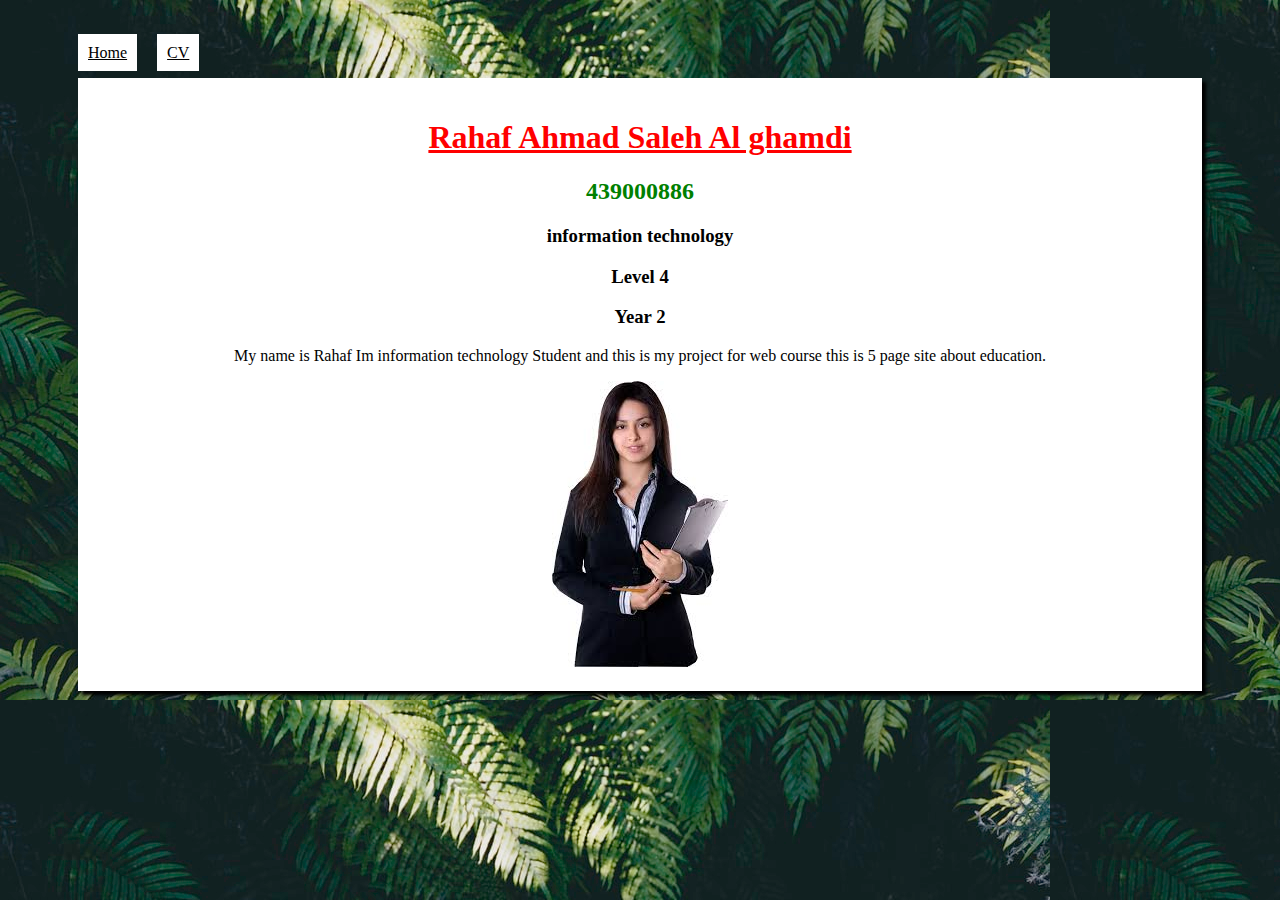
==== index.html @ 9f783b46 "k" ====
<!DOCTYPE html>

<head>
    <meta charset="utf-8">
    <title>project</title>
    <link rel="stylesheet" href="style.css" />
</head>

<body>
    <ul>
        <li>
            <a href="home.html" type="button">Home</a>
        </li>
        <li>
            <a href="cv.html">CV</a>
    
        </li>
    </ul>
    
    <div id="myname">
        <h1>Rahaf Ahmad Saleh Al ghamdi</h1>
        <h2>439000886</h2>
        <h3>information technology</h3>
        <h3>Level 4</h3>
        <h3>Year 2</h3>
        <p>My name is Rahaf Im information technology Student and this is my project for web course
            this is 5 page site about education.
        </p>
        <img src="download.jpg" alt="">

    </div>
</body>

</html>
---- style.css ----
body{
    background-image:url("background.jpg");
padding:20px;
}
#myname{
    margin: 0 auto;
    background-color:white;
    text-align: center;
    padding:20px;
    box-shadow:4px 4px 3px black;	
    margin:50px;
	
}
h1{
    text-decoration: underline;
    color:red;
}
h2{
    color:green
}
p{
    font-size:18
}
ul{
   
    list-style-type: none;
}
li{
    float: left;
}
a{
    color: white;

    background-color:white;
    text-align: center;
    color:black;
    border-width:1px;
    border-color:black;
    padding:10px;
    margin:10px;
}
#personalinfo{
    background-color:white;
    border-width:1px;
    border-color:black;
    margin:20px;
    width:600px;
    margin:50px;
    padding:20px;
    text-align: center;
}
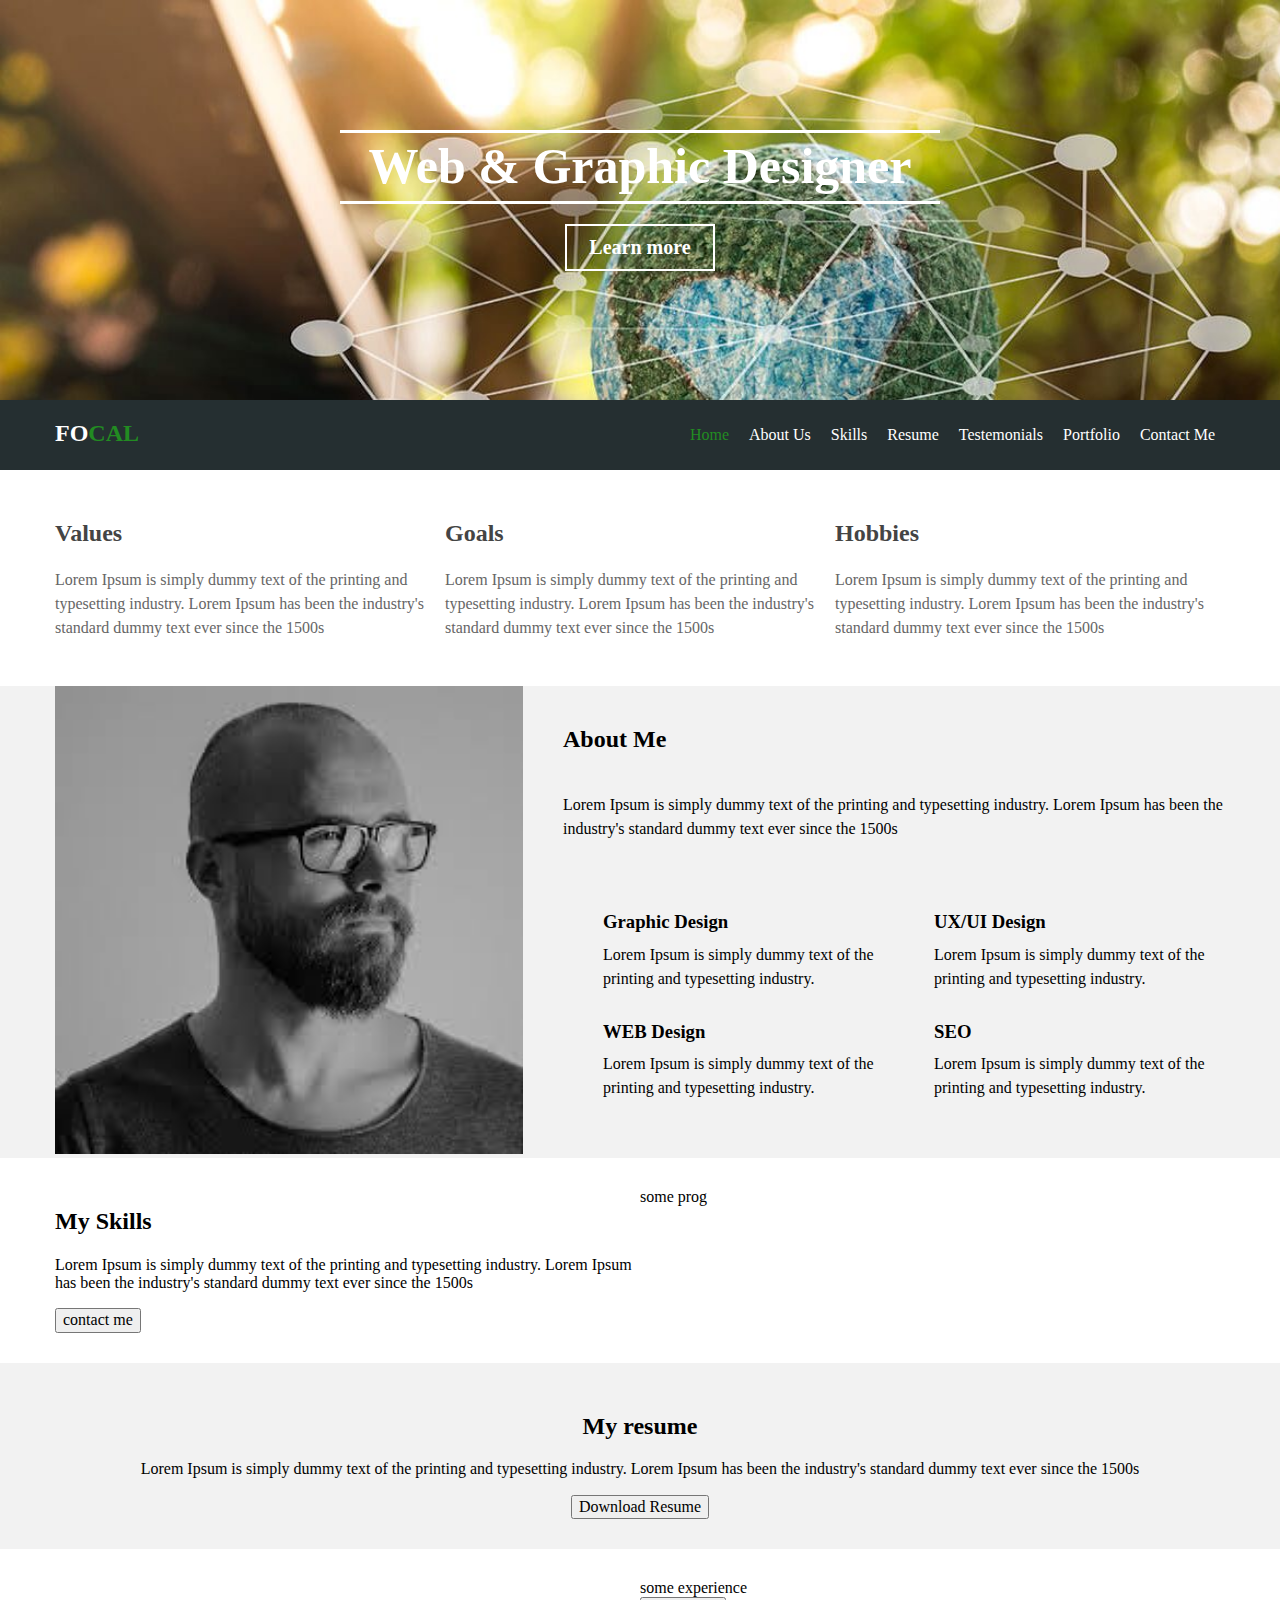
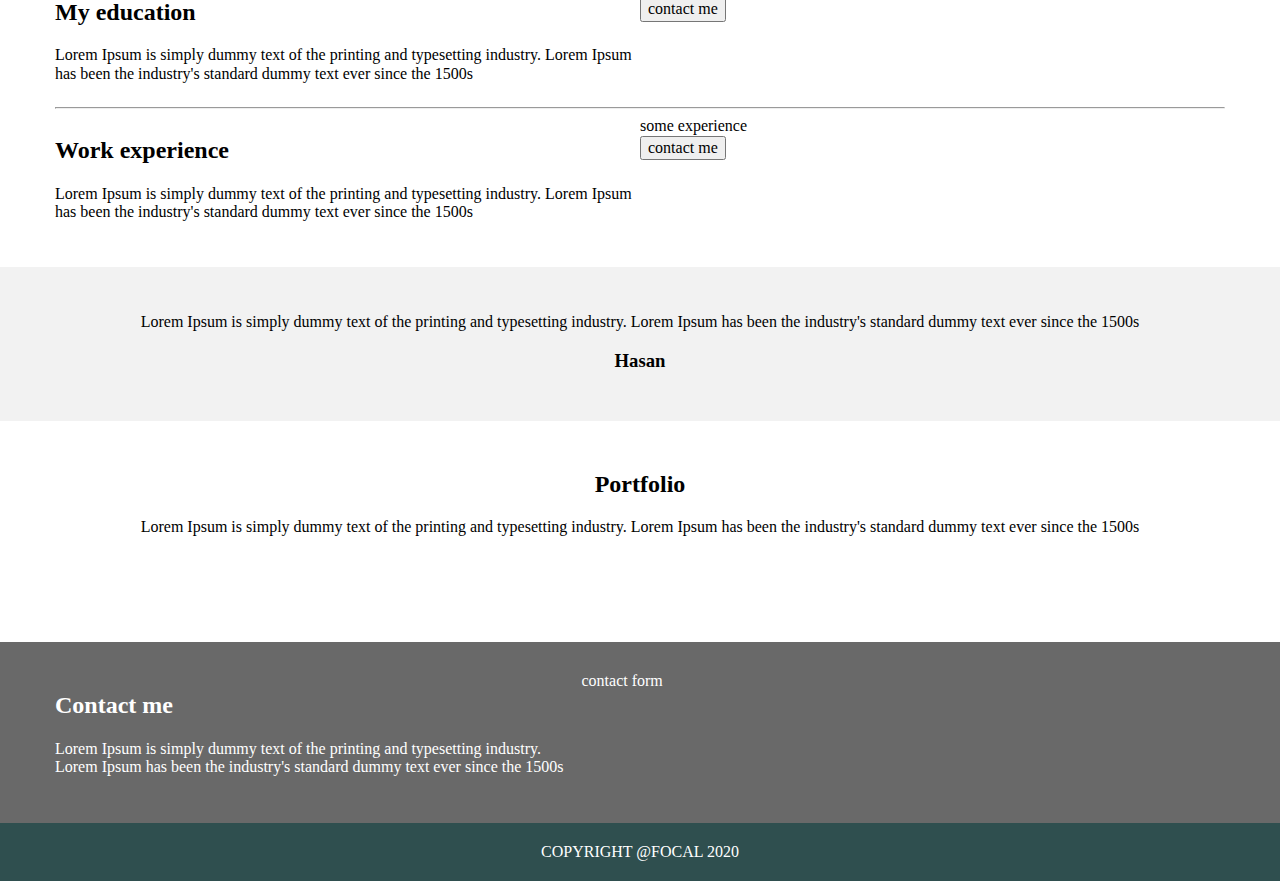
==== commit 4e77d7c8: "up" ====
--- a/index.html
+++ b/index.html
@@ -1,34 +1,201 @@
 <!DOCTYPE html>
+<html lang="en">
+    <head>
+        <meta charset="utf-8">
+        <title>PSD2HTML[1]</title>
+        <link rel="stylesheet" href="css/normalize.css">
+        <link rel="stylesheet" href="css/style.css">
+    </head>
+    <body>
+        <div class="header">
+            <div class="slider">
+                <div class="container">
+                    <div class="intro">
+                        <h2>Web &amp; Graphic Designer</h2>
+                        <button>Learn more</button>
+                    </div>   
+                </div>
+            </div>
+            
+            <div class="navbar">
+                <div class="container">
+                    <h2>FO<span>CAL</span></h2>
+                    <ul>
+                        <li class="active"><a href = "#">Home</a></li>
+                        <li><a href = "#">About Us</a></li>
+                        <li><a href = "#">Skills</a></li>
+                        <li><a href = "#">Resume</a></li>
+                        <li><a href = "#">Testemonials</a></li>
+                        <li><a href = "#">Portfolio</a></li>
+                        <li><a href = "#">Contact Me</a></li>
+                    </ul>
+                </div>
+            </div>
+        </div>
+        
+        <!-- Start Features -->
+        <div class="features">
+            <div class="container">
+                <div class="feat">
+                    <h2>Values</h2>
+                    <p>Lorem Ipsum is simply dummy text of the printing and typesetting industry. Lorem Ipsum has been the industry's standard dummy text ever since the 1500s</p>
+                </div>
+                
+                <div class="feat">
+                    <h2>Goals</h2>
+                    <p>Lorem Ipsum is simply dummy text of the printing and typesetting industry. Lorem Ipsum has been the industry's standard dummy text ever since the 1500s</p>
+                </div>
+                
+                <div class="feat">
+                    <h2>Hobbies</h2>
+                    <p>Lorem Ipsum is simply dummy text of the printing and typesetting industry. Lorem Ipsum has been the industry's standard dummy text ever since the 1500s</p>
+                </div>
+            </div>
+        </div>
+        <!-- End Features -->
+        
+        
+        <!-- Start About me -->
+        
+        <div class="about_me">
+            <div class="container">
+            
+                <div class="image">
+                    <img src="images/download.jpg" alt="test">
+                </div>
+                
+                <div class="info">
+                    <h2>About Me</h2>
+                    <p>Lorem Ipsum is simply dummy text of the printing and typesetting industry. Lorem Ipsum has been the industry's standard dummy text ever since the 1500s</p>
+                    <div class="hobbies">
+                        <div> 
+                            <h3>Graphic Design</h3>
+                            <p>Lorem Ipsum is simply dummy text of the printing and typesetting industry.</p>
+                        </div>
+                        <div> 
+                            <h3>UX/UI Design</h3>
+                            <p>Lorem Ipsum is simply dummy text of the printing and typesetting industry.</p>
+                        </div>
+                        <div> 
+                            <h3>WEB Design</h3>
+                            <p>Lorem Ipsum is simply dummy text of the printing and typesetting industry.</p>
+                        </div>
+                        <div> 
+                            <h3>SEO</h3>
+                            <p>Lorem Ipsum is simply dummy text of the printing and typesetting industry.</p>
+                        </div>
+                    </div>
+                </div>
+            </div>
+        
+        </div>
+        <!-- End About me -->
+        
+        <!-- start skills -->
+        <div class="my-skills">
+            <div class="container">
+                <div class="skills">
+                    <h2>My Skills</h2>
+                    <p>Lorem Ipsum is simply dummy text of the printing and typesetting industry. Lorem Ipsum has been the industry's standard dummy text ever since the 1500s</p>
+                    <button>contact me</button>
+                </div>
+                <div class="progress">
+                    some prog
+                </div>
+            </div>
+        </div>
+        <!-- End skills -->
+        
+        <!-- Start Resume -->
+        <div class="resume">
+            <div class="container">
+                <h2>My resume</h2>
+                <p>Lorem Ipsum is simply dummy text of the printing and typesetting industry. Lorem Ipsum has been the industry's standard dummy text ever since the 1500s</p>
+                <button>Download Resume</button>
+            </div>
+        </div>
+        <!-- End Resume -->
+        
+        <!-- start education -->
+        <div class="my-education">
+            <div class="container">
+                <div class="main">
+                    <h2>My education</h2>
+                    <p>Lorem Ipsum is simply dummy text of the printing and typesetting industry. Lorem Ipsum has been the industry's standard dummy text ever since the 1500s</p>
+                    
+                </div>
+                <div class="exp">
+                    <div>some experience</div>
+                    <button>contact me</button>
+                </div>
+                <div class="clearfix"></div>
+                <hr>
+                <div class="main">
+                    <h2>Work experience</h2>
+                    <p>Lorem Ipsum is simply dummy text of the printing and typesetting industry. Lorem Ipsum has been the industry's standard dummy text ever since the 1500s</p>
+                    
+                </div>
+                <div class="exp">
+                    <div>some experience</div>
+                    <button>contact me</button>
+                </div>
+            </div>
+        </div>
+        <!-- End education -->
+        
+        <!-- Start testemonial -->
+        <div class="testemonial">
+            <div class="container">
+                <p>Lorem Ipsum is simply dummy text of the printing and typesetting industry. Lorem Ipsum has been the industry's standard dummy text ever since the 1500s</p>
+                <h3>Hasan</h3>
+            </div>
+        </div>
 
-<head>
-    <meta charset="utf-8">
-    <title>project</title>
-    <link rel="stylesheet" href="style.css" />
-</head>
+        <!-- end testemonial -->
 
-<body>
-    <ul>
-        <li>
-            <a href="home.html" type="button">Home</a>
-        </li>
-        <li>
-            <a href="cv.html">CV</a>
-    
-        </li>
-    </ul>
-    
-    <div id="myname">
-        <h1>Rahaf Ahmad Saleh Al ghamdi</h1>
-        <h2>439000886</h2>
-        <h3>information technology</h3>
-        <h3>Level 4</h3>
-        <h3>Year 2</h3>
-        <p>My name is Rahaf Im information technology Student and this is my project for web course
-            this is 5 page site about education.
-        </p>
-        <img src="download.jpg" alt="">
-
-    </div>
-</body>
-
+        <!-- Start protfolio -->
+        <div class="portofio">
+            <div class="container">
+                <div class="protfolio-de">
+                    <h2>Portfolio</h2>
+                    <p>Lorem Ipsum is simply dummy text of the printing and typesetting industry. Lorem Ipsum has been the industry's standard dummy text ever since the 1500s</p>
+                </div>
+                <div class="our-work">
+                    <div><img src="http://placehold.it/300/300" alt=""></div>
+                    <div><img src="http://placehold.it/300/300" alt=""></div>
+                    <div><img src="http://placehold.it/300/300" alt=""></div>
+                    <div><img src="http://placehold.it/300/300" alt=""></div>
+                    <div><img src="http://placehold.it/300/300" alt=""></div>
+                    <div><img src="http://placehold.it/300/300" alt=""></div>
+                    <div><img src="http://placehold.it/300/300" alt=""></div>
+                    <div><img src="http://placehold.it/300/300" alt=""></div>
+                    <div><img src="http://placehold.it/300/300" alt=""></div>
+                </div>
+            </div>
+        </div>
+        <!-- end protfolio -->
+        
+        <!-- Start contact me -->
+        <div class="contact">
+            <div class="container">
+                <div class="contact-info">
+                    <h2>Contact me</h2>
+                    <p>Lorem Ipsum is simply dummy text of the printing and typesetting industry. Lorem Ipsum has been the industry's standard dummy text ever since the 1500s</p>
+                </div>
+                <div class="contact-form">
+                   contact form 
+                </div>
+            </div>
+        </div>
+        <!-- end contact me -->
+        
+        <!-- Start footer -->
+        
+        <div class="footer">
+            <div class="container">
+                COPYRIGHT &#64;FOCAL 2020
+            </div>
+        </div>
+        <!-- end footer -->
+    </body>
 </html>--- a/css/style.css
+++ b/css/style.css
@@ -0,0 +1,237 @@
+
+body
+{
+    background-color: #eee;
+}
+
+.container
+{
+    width: 1170px;
+    margin: auto
+}
+
+.clearfix{
+    clear: both
+}
+/* Start header*/
+
+.header .slider{
+    background-image:url('../images/company-through-digital-transformation-bg-1-1170x600.jpg');
+    background-size: cover;
+    height: 400px
+}
+.header .slider .intro{
+    color: white;
+    text-align: center;
+    padding-top: 130px
+}
+.header .slider .intro h2{
+    margin: 0 auto;
+    font-size: 50px;
+    width: 600px;
+    border-top: 3px solid #fff;
+    border-bottom: 3px solid #fff;
+    padding: 5px 0
+}
+
+.header .slider .intro button{
+    background: none;
+    width: 150px;
+    color: white;
+    margin-top: 20px;
+    font-size: 20px;
+    border: 2px solid #fff;
+    font-weight: bold;
+    padding: 10px 20px
+}
+.header .navbar{
+    background-color: #252f31;
+    color: #fff;
+    overflow: hidden
+}
+.header .navbar h2{
+    float: left;
+    text-transform: uppercase
+}
+.header .navbar h2 span{color:forestgreen}
+.header .navbar ul{
+    list-style: none;
+    padding-left: 0;
+    overflow: hidden;
+    float: right
+}
+.header .navbar ul li{
+    float: left ;
+    padding:  10px
+}
+.header .navbar ul li a{
+    color: white;
+    text-decoration: none;
+}
+.header .navbar ul li.active a,
+.header .navbar ul li a:hover{
+    color: forestgreen
+}
+
+/* End header */
+
+/* Start Features*/
+.features{
+    overflow: hidden;
+    background-color: white;
+    padding-bottom: 30px;
+    padding-top: 30px
+}
+
+.features .feat {
+    width: 33.3333%;
+    float: left
+}
+.features .feat h2{
+    text-transform: capitalize;
+    color: #444
+}
+.features .feat p{
+    line-height: 1.5;
+    color: #666;
+    
+}
+/* End Features */
+
+
+/* Start About me */
+.about_me {
+    background-color: #f2f2f2;
+    overflow: hidden
+    
+}
+
+.about_me .image{
+    float: left;
+    width:40%
+}
+
+.about_me .image img { width: 100%}
+.about_me .info {
+    float: left;
+    width : 60%
+}
+.about_me .info h2{
+    margin: 40px 0 40px 40px
+}
+.about_me .info >p{
+    margin: 0 0 10px 40px;
+    line-height: 1.5
+}
+.about_me .info .hobbies{
+    margin:50px 0 10px 40px;
+    overflow: hidden
+}
+.about_me .info .hobbies h3{
+    margin:20px 0 10px 40px
+}
+.about_me .info .hobbies p{
+    margin: 10px 0 10px 40px;
+    line-height: 1.5
+}
+.about_me .info .hobbies >div{
+    overflow: hidden;
+    float: left;
+    width: 50%
+}
+/* End About me */
+
+/* start my skills */
+.my-skills{
+    background-color: white;
+    padding-top: 30px;
+    padding-bottom: 30px;
+    overflow: hidden
+    
+}
+.my-skills .skills,
+.my-skills .progress{
+    float: left;
+    width: 50%
+}
+/* end my skills */
+
+/* start my resume */
+.resume{
+    background-color: #f2f2f2;
+    padding-top: 30px;
+    padding-bottom: 30px;
+    text-align: center
+}
+/* end my resume */
+
+/* start my education */
+.my-education{
+    background-color: white;
+    padding-top: 30px;
+    padding-bottom: 30px;
+    overflow: hidden
+    
+}
+.my-education .main,
+.my-education .exp{
+    float: left;
+    width: 50%
+}
+/* end my education */
+
+/* start my testemonial */
+.testemonial{
+    background-color: #f2f2f2;
+    padding-top: 30px;
+    padding-bottom: 30px;
+    text-align: center
+}
+/* end my testemonial */
+
+/* start my portofio */
+.portofio{
+    overflow: hidden;
+    background-color: white
+}
+
+.portofio .protfolio-de{
+    padding-top: 30px;
+    padding-bottom: 30px;
+    text-align: center
+}
+.portofio .our-work img{
+    width: 30%;
+    float: left;
+    padding: 10px
+}
+
+/* end my portofio */
+
+/* start contact me */
+.contact{
+    background-color:dimgrey;
+    color: white;
+    padding-top: 30px;
+    padding-bottom: 30px;
+    overflow: hidden
+}
+
+.contact .contact-info,
+.contact .contact-form{
+    width: 45% ;
+    float: left;
+    
+}
+
+/* end contact me */
+
+/* start footer */
+
+.footer{
+    background-color: darkslategray;
+    color: white;
+    text-align: center;
+    padding: 20px 0;
+}
+/* end footer */